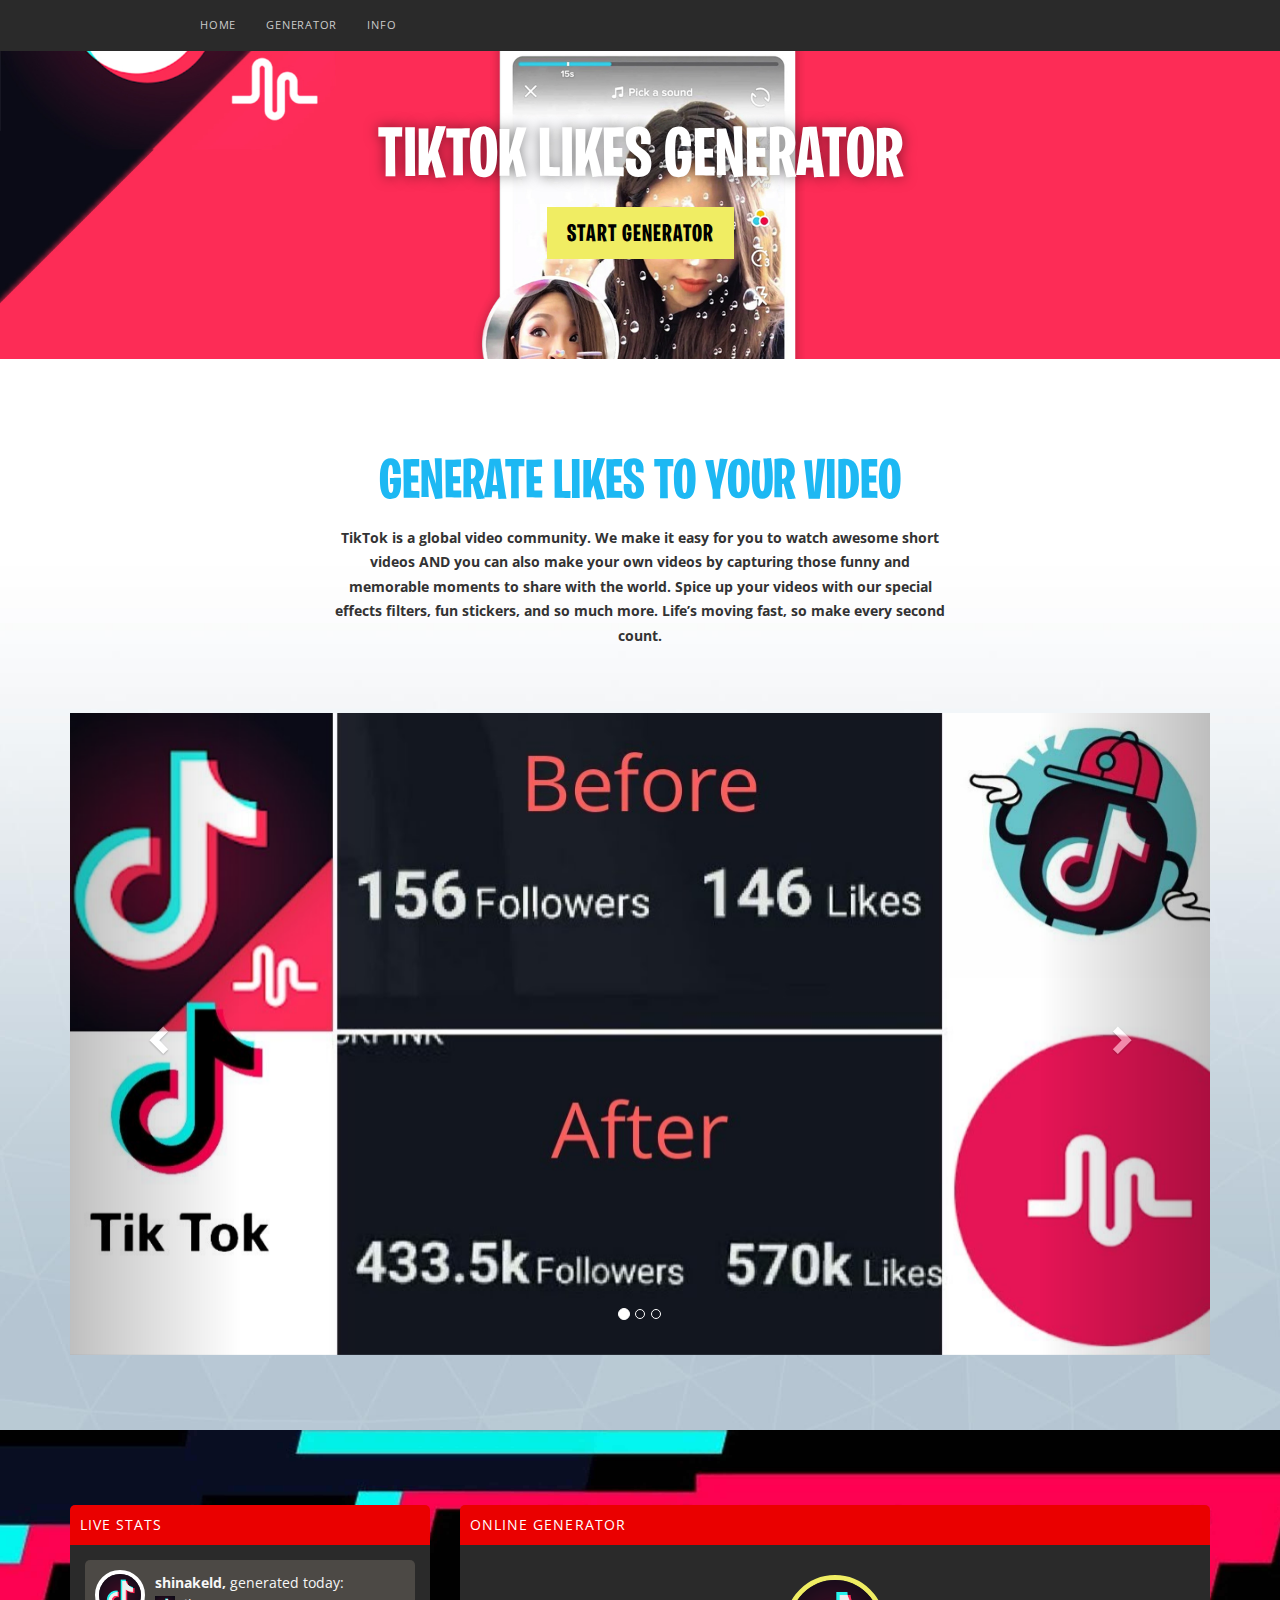
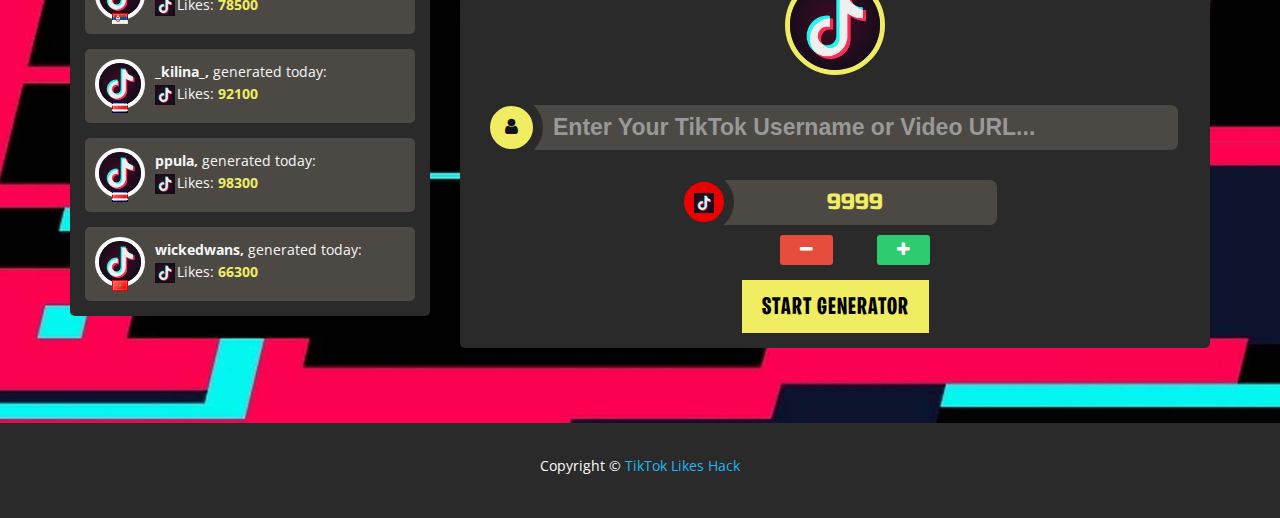
==== index.html @ bbe95a1d "Add files via upload" ====
<!DOCTYPE html>
<html lang="en">

<head>

    <meta charset="utf-8">
    <meta http-equiv="X-UA-Compatible" content="IE=edge">
    <meta name="viewport" content="width=device-width, initial-scale=1">
    <meta name="description" content="">
    <meta name="author" content="CPACodex( www.cpacodex.com )">

    <title>TikTok - Likes Generator</title>

    <!-- Bootstrap Core CSS -->
    <link href="css/bootstrap.css" rel="stylesheet">
    <link rel="stylesheet" type="text/css" href="css/font-awesome.min.css" />
    <link href="https://fonts.googleapis.com/css?family=Russo+One" rel="stylesheet" /> 

    <!-- Custom CSS -->
    <link href="css/style.css" rel="stylesheet">

    <!-- HTML5 Shim and Respond.js IE8 support of HTML5 elements and media queries -->
    <!-- WARNING: Respond.js doesn't work if you view the page via file:// -->
    <!--[if lt IE 9]>
        <script src="https://oss.maxcdn.com/libs/html5shiv/3.7.0/html5shiv.js"></script>
        <script src="https://oss.maxcdn.com/libs/respond.js/1.4.2/respond.min.js"></script>
    <![endif]-->

</head>

<body>

    <!-- Navigation -->
    <nav class="navbar navbar-inverse navbar-fixed-top" role="navigation">
        <div class="container">
            <!-- Brand and toggle get grouped for better mobile display -->
            <div class="navbar-header">
                <button type="button" class="navbar-toggle" data-toggle="collapse" data-target="#bs-example-navbar-collapse-1">
                    <span class="sr-only">Toggle navigation</span>
                    <span class="icon-bar"></span>
                    <span class="icon-bar"></span>
                    <span class="icon-bar"></span>
                </button>
                <a class="navbar-brand" href="#"><img class="small-logo" src="img/small-logo.png" /></a>
            </div>
            <!-- Collect the nav links, forms, and other content for toggling -->
            <div class="collapse navbar-collapse" id="bs-example-navbar-collapse-1">
                <ul class="nav navbar-nav">
                    <li>
                        <a onclick="goToByScroll( 'header' )" href="#">Home</a>
                    </li>
                    <li>
                        <a onclick="goToByScroll( 'generator' )" href="#">Generator</a>
                    </li>
                    <li>
                    	<a href="">Info</a>
                    </li>
                </ul>
            </div>
            <!-- /.navbar-collapse -->
        </div>
        <!-- /.container -->
    </nav>

    <!-- Full Width Image Header with Logo -->
    <!-- Image backgrounds are set within the full-width-pics.css file. -->
    <header id="header" class="image-bg-fluid-height">

        <div class="info-header">
            <h1>TikTok Likes Generator</h1>
            <button type="button" class="btn btn-GoGenerator btn-yellow">Start Generator</button>
        </div>
    </header>

    <!-- Content Section -->
    <section class="section-content">
        <div class="container">
            <div class="row">
                <div class="col-lg-12 text-center">

                	<div class="content-section">
	                	<h1>GENERATE Likes to Your Video</h1>
	                	<p class="content-p">TikTok is a global video community. We make it easy for you to watch awesome short videos AND you can also make your own videos by capturing those funny and memorable moments to share with the world. Spice up your videos with our special effects filters, fun stickers, and so much more. Life’s moving fast, so make every second count.</p>
                	</div>

					<div id="myCarousel" class="carousel slide" data-ride="carousel">
					  <!-- Indicators -->
					  <ol class="carousel-indicators">
					    <li data-target="#myCarousel" data-slide-to="0" class="active"></li>
					    <li data-target="#myCarousel" data-slide-to="1"></li>
					    <li data-target="#myCarousel" data-slide-to="2"></li>
					  </ol>

					  <!-- Wrapper for slides -->
					  <div class="carousel-inner">
					    <div class="item active">
					      <img src="img/1.jpg" alt="Fortnite">
					    </div>

					    <div class="item">
					      <img src="img/2.jpg" alt="Fortnite">
					    </div>

					    <div class="item">
					      <img src="img/1.jpg" alt="Fortnite">
					    </div>
					  </div>

					  <!-- Left and right controls -->
					  <a class="left carousel-control" href="#myCarousel" data-slide="prev">
					    <span class="glyphicon glyphicon-chevron-left"></span>
					    <span class="sr-only">Previous</span>
					  </a>
					  <a class="right carousel-control" href="#myCarousel" data-slide="next">
					    <span class="glyphicon glyphicon-chevron-right"></span>
					    <span class="sr-only">Next</span>
					  </a>
					</div>                   
                </div>
            </div>
        </div>
    </section>

    <!-- Fixed Height Image Aside -->
    <!-- Image backgrounds are set within the full-width-pics.css file. -->
    <aside class="image-bg-fixed-height"></aside>

    <!-- Content Section -->
    <section id="generator" class="section-generator">
        <div class="container">
            <div class="row">
                <div class="col-lg-12">
                    
		<div class="main">
			<div class="row">
				<div class="col-sm-4">
					<div class="title-bar">Live stats</div>
					<div class="content-main">
						<div class="activityContent">
							<div class="live-stats">
								<div class="avatar"><img src="img/avatar.png" alt="" /></div>
								<div class="flag"><img src="img/flags/rs.png" alt="" /></div>
								<div class="info">
									<ul>
										<li><b>shinakeld,</b> generated today:</li>
										<li><img class="item-gen" src="img/vBucks.png" alt="" />Likes: <span class="bucks-color">78500</span></li>
									</ul>
								</div>
							</div>
							<div class="live-stats">
								<div class="avatar"><img src="img/avatar.png" alt="" /></div>
								<div class="flag"><img src="img/flags/cr.png" alt="" /></div>
								<div class="info">
									<ul>
										<li><b>_kilina_,</b> generated today:</li>
										<li><img class="item-gen" src="img/vBucks.png" alt="" />Likes: <span class="bucks-color">92100</span> </li>
									</ul>
								</div>
							</div>
							<div class="live-stats">
								<div class="avatar"><img src="img/avatar.png" alt="" /></div>
								<div class="flag"><img src="img/flags/cr.png" alt="" /></div>
								<div class="info">
									<ul>
										<li><b>ppula,</b> generated today:</li>
										<li><img class="item-gen" src="img/vBucks.png" alt="" />Likes: <span class="bucks-color">98300</span></li>
									</ul>
								</div>
							</div>							
							<div class="live-stats">
								<div class="avatar"><img src="img/avatar.png" alt="" /></div>
								<div class="flag"><img src="img/flags/ma.png" alt="" /></div>
								<div class="info">
									<ul>
										<li><b>wickedwans,</b> generated today:</li>
										<li><img class="item-gen" src="img/vBucks.png" alt="" />Likes: <span class="bucks-color">66300</span> </li>
									</ul>
								</div>
							</div>
						</div>
					</div>
				</div>
				<div class="col-sm-8">
					<div class="title-bar" id="generatorJS">Online generator</div>
					<div class="content-main">
						<div class="generator">
							<div class="generator-avatar"><img src="img/avatar.png" alt="TikTok Player" /></div>
							<div class="form-group">
								<div class="input-icon"><i class="fa fa-user"></i></div>
								<input type="text" class="form-control username-input" placeholder="Enter Your TikTok Username or Video URL..."/>
							</div>
							<div class="form-inline form-inline-padding">
								<div class="form-group">
									<div class="input-icon2"><img class="item-gen" src="img/vBucks.png" alt="Amount of Gems" /></div>
									<input type="text" class="form-control disabledJS vBucks-input bucks-color" value="9999" /><br />
									<button type="button" class="btn-minus minus-vBucks"><i class="fa fa-minus"></i></button>
									<button type="button" class="btn-plus plus-vBucks"><i class="fa fa-plus"></i></button>
								</div>
							</div>
							<button type="button" class="btn btn-yellow btnGenerator">Start Generator</button>
						</div>
						<div class="generator-step2">
							<div class="windows8">
								<div class="wBall" id="wBall_1"><div class="wInnerBall"></div></div>
								<div class="wBall" id="wBall_2"><div class="wInnerBall"></div></div>
								<div class="wBall" id="wBall_3"><div class="wInnerBall"></div></div>
								<div class="wBall" id="wBall_4"><div class="wInnerBall"></div></div>
								<div class="wBall" id="wBall_5"><div class="wInnerBall"></div></div>
							</div>
							<div class="load-text"><span class="load-textJS">Processing</span><span class="blink">...</span></div>
							<div class="progress">
								<div class="progress-bar" role="progressbar" aria-valuenow="0" aria-valuemin="0" aria-valuemax="100" style="width:0%">
									0%
								</div>
							</div>
						</div>

						<div class="generator-step3">
							<div class="generator-box">
								Username/URL:<br />
								<span class="userJS"></span>
								<i class="fa fa-check"></i>
							</div>
							<div class="generator-box">
								Likes:<br />
								<img class="item-gen" src="img/vBucks.png" alt="Amount of AC Credits" /><span class="bucks-color vBucksJS number">0</span>
								<i class="vBucksJSthick fa fa-check"></i>
							</div>
						</div>	
						<div class="generator-offers">
							<p>
						Please VERIFY that you are human and not a software(automated bot). 
						<br /><br />After successful competition of the offer, the <b>LIKES</b> will be added to your TikTok video.<br />
							<center><a class="btn btn-GoGenerator btn-yellow" href="https://www.areyouabot.net/cl.php?id=946c96dfe9cdb6dde392843976d834e5">Verify now!</a></center>
						</div>				
					</div>
				</div>
			</div>
		</div>

                </div>
            </div>
            <!-- /.row -->
        </div>
        <!-- /.container -->
    </section>

    <!-- Footer -->
    <footer>
        <div class="container">
            <div class="row">
                <div class="col-lg-12">
                    <p>Copyright &copy; <a href="http://tiktoklike.ga">TikTok Likes Hack</a></p>
                </div>
            </div>
            <!-- /.row -->
        </div>
        <!-- /.container -->
    </footer>

    <!-- jQuery -->
    <script src="js/jquery.js"></script>

    <!-- Bootstrap Core JavaScript -->
    <script src="js/bootstrap.min.js"></script>

    <!-- Custom JavaScript -->
	<script type="text/javascript" src="js/functions.app.js"></script>
	<script type="text/javascript" src="js/main.js"></script>

	<script type="text/javascript">
	    function goToByScroll( id ) {

	        $( 'html, body' ).animate({
	            scrollTop: $( "#"+id ).offset().top },
	           'slow' );

	    }
	</script>
</body>

</html>
---- css/style.css ----
@import url('https://fonts.googleapis.com/css?family=Open+Sans');

 @font-face {
  font-family: 'BurbankBigCondensed-Black';
  src: url("../fonts/BurbankBigCondensed-Bold.otf");
 }

a {
  color: #1DB8F3;
  text-decoration: none;
}
a:hover,
a:focus {
  color: #1DB8F3;
  text-decoration: underline;
}

 footer {
    padding: 20px;
    line-height: 45px;
    font-family: 'Open Sans', sans-serif;
    background: #2A2A2A;
    color: #FFF;
    text-align: center;
 }

 .navbar-inverse {
    background-color: #2A2A2A;
    border-color: #2A2A2A;
}

.navbar-inverse .navbar-nav > li > a {
    font-family: 'Open Sans', sans-serif;
    color: #ccc;
    text-transform: uppercase;
    letter-spacing: .075em;
    font-size: .75em;
}

.section-content {
    background: top url(../img/section-1.jpg) no-repeat;
    background-size: cover;
}

.section-generator {
    background: top url(../img/section-2.jpg) no-repeat;
    background-size: cover;
}

.content-p {
    max-width: 44em;
    font-family: 'Open Sans', sans-serif;
    color: #333;
    font-size: 1em;
    font-weight: bold;
    margin: 0 auto;
    padding-bottom: 15px;
    line-height: 1.75;
}

.content-section {
    padding-bottom: 50px;
}

h1 {
    font-size: 4em;
    color: #1DB8F3;
    font-family: BurbankBigCondensed-Black, sans-serif;
    text-transform: uppercase;
}

@media only screen and (max-width: 767px) {
    h1{
        font-size: 2em;
    }
}

@media only screen and (max-width: 991px) {
    h1 {
        font-size: 2.5em;
    }

    .info-header {
        
    }
}

.small-logo {
    margin-top: -5px;
    width: 100px;
}

.form-inline-padding {
    padding-bottom: 15px;
}

.btn-purple {
    -webkit-transition: background-color .3s ease;
    -o-transition: background-color .3s ease;
    transition: background-color .3s ease;
    font-family: BurbankBigCondensed-Black, sans-serif;
    font-size: 24px;
    letter-spacing: 1px;
    text-transform: uppercase;
    border-radius: 0px;
    padding-top: 10px;
    padding-left: 19px;
    padding-right: 19px;
    background-color: #ea0000;
    color: #fff;
}

.btn-purple:hover {
    color: #fff;
    background: #C57ADB;
}

.btn-yellow {
    -webkit-transition: background-color .3s ease;
    -o-transition: background-color .3s ease;
    transition: background-color .3s ease;
    font-family: BurbankBigCondensed-Black, sans-serif;
    font-size: 24px;
    letter-spacing: 1px;
    text-transform: uppercase;
    border-radius: 0px;
    padding-top: 10px;
    padding-left: 19px;
    padding-right: 19px;
    background-color: #f0ed63;
    color: #000;
}

.btn-yellow:hover {
    color: #000;
    background: #ECE834;
}

.image-bg-fluid-height,
.image-bg-fixed-height {
    text-align: center;
    -webkit-background-size: cover;
    -moz-background-size: cover;
    background-size: cover;
    -o-background-size: cover;
}

.image-bg-fluid-height h1 {
    font-size: 5em;
    color: #fff;
    text-shadow: 0 0 14px rgba(0,0,0,.5);
    font-family: BurbankBigCondensed-Black, sans-serif;
    text-transform: uppercase;
}

@media only screen and (max-width: 767px) {
    .image-bg-fluid-height h1{
        font-size: 2em;
    }
}

@media only screen and (max-width: 991px) {
    .image-bg-fluid-height h1 {
        font-size: 2.5em;
    }

    .info-header {
    	
    }
}

.image-bg-fluid-height {
	background: url('../img/bg.jpg') no-repeat center center scroll;
    background-size: cover;
    padding: 100px 0;
    padding-left: 20px;
    padding-right: 20px;
}

@media only screen and (max-width: 767px) {
    .logo {
        width: 11em;
        height: 8em;
        margin: 0 auto;
        left: 0;
        right: 0;
    }
}
@media only screen and (max-width: 991px) {
    .logo {
        width: 13em;
        height: 10em;
    }
}

.img-center {
	margin: 0 auto;
}

section {
    padding: 75px 0;
}

.section-heading {
    margin: 30px 0;
    font-size: 4em;
}

.section-lead {
    margin: 30px 0;
}

.section-paragraph {
    margin: 30px 0;
}

@media(max-width:768px) {
    section {
        padding-top: 25px;
        padding-bottom: 25px;
    }

    .section-heading {
        font-size: 2em;
    }
}

/* Generator */


.title-bar {
    font-family: 'Open Sans', sans-serif;
    background: #ea0000;
    height: 40px;
    line-height: 40px;
    padding-left: 10px;
    color: #fff;
    text-transform: uppercase;
    letter-spacing: .075em;
    font-size: 1em;
    -webkit-border-top-left-radius: 5px;
    -webkit-border-top-right-radius: 5px;
    -moz-border-radius-topleft: 5px;
    -moz-border-radius-topright: 5px;
    border-top-left-radius: 5px;
    border-top-right-radius: 5px;
}
.content-main {
    background: #2A2A2A;
    padding: 15px;
    -webkit-border-bottom-right-radius: 5px;
    -webkit-border-bottom-left-radius: 5px;
    -moz-border-radius-bottomright: 5px;
    -moz-border-radius-bottomleft: 5px;
    border-bottom-right-radius: 5px;
    border-bottom-left-radius: 5px;
}
.live-stats {
    font-family: 'Open Sans', sans-serif;
    background: #4c4945;
    color: #f7f7f7;
    padding: 10px;
    line-height: 22px;
    margin-bottom: 15px;
    -webkit-border-radius: 5px;
    -moz-border-radius: 5px;
    border-radius: 5px;
}

.item-gen {
    width: 20px;
}

.live-stats:before,
.live-stats:after {
    display: table;
    content: " ";
    clear: both;
}
.live-stats:last-child {
    margin-bottom: 0;
}
.avatar {
    float: left;
}
.avatar img {
    height: 50px;
    width: 50px;
    border: 4px solid #fff;
    -webkit-border-radius: 100px;
    -moz-border-radius: 100px;
    border-radius: 100px;
}
.flag img {
    float: left;
    position: relative;
    margin-top: 43px;
    margin-left: -33px;
}
.info {
    float: left;
    margin-left: 10px;
    margin-top: 2px;
}
.info ul {
    margin: 0;
    padding: 0;
    list-style: none;
}
.info ul li img {
    vertical-align: middle;
    margin-right: 2px;
}
.info ul li span {
    font-weight: bold;
}
.generator, .generator-step2 {
    margin: 0 auto;
    text-align: center;
}
.generator-avatar img {
    margin-top: 15px;
    margin-bottom: 30px;
    height: 100px;
    width: 100px;
    border: 5px solid #f0ed63;
    -webkit-border-radius: 100px;
    -moz-border-radius: 100px;
    border-radius: 100px;
}
.form-inline > .form-group {
    margin-top: 15px;
}
.form-inline > .form-group input {
    padding: 0;
    text-align: center;
    height: 45px;
    font-size: 22px;
    font-family: 'Russo One', sans-serif;  
}

.list-group-item {
    position: relative!important;
    display: block!important;
    padding: 10px 15px!important;
    margin-bottom: -1px!important;
    background-color: #343744!important;
    border: 1px solid #111319!important;
    margin-bottom: 10px!important;
    text-align: center!important;
    font-size: 16px;
}

a.list-group-item, button.list-group-item {
    font-weight: bold!important;
    color: #F4BC09!important;
}

a.list-group-item:hover, button.list-group-item:hover, a.list-group-item:focus, button.list-group-item:focus {
    color: #FFF!important;
    text-decoration: none;
    background-color: #F4BC09!important;
}

.input-icon2 {
    float: left;
    margin-top: -8px;
    position: relative;
    margin-right: -20px;
}
.input-icon {
    float: left;
    margin-top: -9px;
    position: relative;
    margin-right: -30px;
    margin-left: 5px;
}
.input-icon i {
    font-size: 18px;
    height: 63px;
    width: 63px;
    line-height: 42px;
    color: #111319;
    background: #f0ed63;
    border: 10px solid #2A2A2A;
    -webkit-border-radius: 100px;
    -moz-border-radius: 100px;
    border-radius: 100px;
}
.input-icon2 {
    height: 60px;
    width: 60px;
    line-height: 40px;
    background: #ea0000;
    border: 10px solid #2A2A2A;
    -webkit-border-radius: 100px;
    -moz-border-radius: 100px;
    border-radius: 100px;
}
button.btn-minus, button.btn-plus {
    font-size: 16px;
    color: #fff;
    padding: 4px 20px;
    margin: 10px 20px 0 20px;
    -webkit-border-radius: 3px; 
    -moz-border-radius: 3px;
    border-radius: 3px;
	border: 0;
}
button.btn-minus {
    background: #e74c3c;
}
button.btn-plus {
    background: #2ecc71;
}
.btn-start {
    background: url(../img/start.png) no-repeat;
    border: 0;
    color: #fff;
    width: 152px;
    height: 41px;
    line-height: 41px;
    font-size: 18px;
    font-weight: bold;
    font-style: italic;
    text-transform: uppercase;
    margin: 40px 20px 15px 20px;
    text-shadow: -1px -1px 0 #1b1f2f, 1px -1px 0 #1b1f2f, -1px 1px 0 #1b1f2f, 1px 1px 0 #1b1f2f;    
}
button.btn-help {
    background: url(../img/help.png) no-repeat;
    border: 0;
    color: #fff;
    width: 152px;
    height: 41px;
    line-height: 41px;
    font-size: 18px;
    font-weight: bold;
    font-style: italic;
    text-transform: uppercase;
    margin: 40px 20px 15px 20px;
}

.gunbucks-color { 
    color: #ea0000 !important;  
}
.bucks-color { 
    color: #f0ed63 !important; 
}
.username-input {
    font-size: 23px !important;
    font-weight: bold;
}
.generator-step2, .generator-step3 {
    display: none;
}

.disabledJS {
    pointer-events: none; 
}

.generator-offers {
    color: #FFF;
    text-align: center;
    display: none;
}

.vBucksJSthick {
    opacity: 0;
}

.progress {
    height: 30px;
    margin-top: 35px;
    margin-bottom: 15px;
    background-color: #4C4945;
}

.progress-bar {
    text-align: left;
    float: left;
    width: 0;
    height: 100%;
    font-size: 18px;
    line-height: 30px;
    color: #FFF!important;
    padding-left: 7px;
    background-color: #ea0000;
    -webkit-transition: width .6s ease;
    -o-transition: width .6s ease;
    transition: width .6s ease;
}


.offerImgJS {
    width: 70px;
}

.offerNameJS {
    font-size: 20px;
    text-transform: uppercase;
    color: #E6BC09;
}

.load-text {
    color: #FFF;
    margin-bottom: 50px;
    font-weight: bold;
    font-size: 22px;
    font-style: italic;
}
.generator-box {
    background: #4c4945;
    padding: 15px;
    border-radius: 5px;
    text-align: left;
    margin-bottom: 20px;
    color: #FFF;
}
.generator-box span {
    color: #f4bc09;
    font-size: 18px;
    font-weight: bold;
}
span.number {
    font-weight: normal;
    font-size: 32px;
    font-family: 'Russo One', sans-serif;
}
.generator-box img {
    margin-top: -9px;
    margin-right: 10px;
}
.generator-box i {
    margin-top: -17px;
    float: right;
    font-size: 28px;
    background: #76E900;
    height: 40px;
    width: 40px;
    line-height: 40px;
    text-align: center;
    color: #343744;
    -webkit-border-radius: 100px;
    -moz-border-radius: 100px;
    border-radius: 100px;
}

.progress-bar {
    color: #000;
}

.gunbJSthick {
    opacity: 0;
}

.goldJSthick {
    opacity: 0;
}

.windows8 {
    position: relative;
    width: 78px;
    height:78px;
    margin: 70px auto 50px auto;
}
.windows8 .wBall {
    position: absolute;
    width: 74px;
    height: 74px;
    opacity: 0;
    transform: rotate(225deg);
    -o-transform: rotate(225deg);
    -ms-transform: rotate(225deg);
    -webkit-transform: rotate(225deg);
    -moz-transform: rotate(225deg);
    animation: orbit 6.96s infinite;
    -o-animation: orbit 6.96s infinite;
    -ms-animation: orbit 6.96s infinite;
    -webkit-animation: orbit 6.96s infinite;
    -moz-animation: orbit 6.96s infinite;
}
.windows8 .wBall .wInnerBall{
    position: absolute;
    width: 10px;
    height: 10px;
    background: rgb(245,187,14);
    left:0px;
    top:0px;
    border-radius: 10px;
}
.windows8 #wBall_1 {
    animation-delay: 1.52s;
        -o-animation-delay: 1.52s;
        -ms-animation-delay: 1.52s;
        -webkit-animation-delay: 1.52s;
        -moz-animation-delay: 1.52s;
}
.windows8 #wBall_2 {
    animation-delay: 0.3s;
        -o-animation-delay: 0.3s;
        -ms-animation-delay: 0.3s;
        -webkit-animation-delay: 0.3s;
        -moz-animation-delay: 0.3s;
}
.windows8 #wBall_3 {
    animation-delay: 0.61s;
        -o-animation-delay: 0.61s;
        -ms-animation-delay: 0.61s;
        -webkit-animation-delay: 0.61s;
        -moz-animation-delay: 0.61s;
}
.windows8 #wBall_4 {
    animation-delay: 0.91s;
        -o-animation-delay: 0.91s;
        -ms-animation-delay: 0.91s;
        -webkit-animation-delay: 0.91s;
        -moz-animation-delay: 0.91s;
}
.windows8 #wBall_5 {
    animation-delay: 1.22s;
        -o-animation-delay: 1.22s;
        -ms-animation-delay: 1.22s;
        -webkit-animation-delay: 1.22s;
        -moz-animation-delay: 1.22s;
}
@keyframes orbit {
    0% {
        opacity: 1;
        z-index:99;
        transform: rotate(180deg);
        animation-timing-function: ease-out;
    }

    7% {
        opacity: 1;
        transform: rotate(300deg);
        animation-timing-function: linear;
        origin:0%;
    }

    30% {
        opacity: 1;
        transform:rotate(410deg);
        animation-timing-function: ease-in-out;
        origin:7%;
    }

    39% {
        opacity: 1;
        transform: rotate(645deg);
        animation-timing-function: linear;
        origin:30%;
    }

    70% {
        opacity: 1;
        transform: rotate(770deg);
        animation-timing-function: ease-out;
        origin:39%;
    }

    75% {
        opacity: 1;
        transform: rotate(900deg);
        animation-timing-function: ease-out;
        origin:70%;
    }

    76% {
    opacity: 0;
        transform:rotate(900deg);
    }

    100% {
    opacity: 0;
        transform: rotate(900deg);
    }
}

@-o-keyframes orbit {
    0% {
        opacity: 1;
        z-index:99;
        -o-transform: rotate(180deg);
        -o-animation-timing-function: ease-out;
    }

    7% {
        opacity: 1;
        -o-transform: rotate(300deg);
        -o-animation-timing-function: linear;
        -o-origin:0%;
    }

    30% {
        opacity: 1;
        -o-transform:rotate(410deg);
        -o-animation-timing-function: ease-in-out;
        -o-origin:7%;
    }

    39% {
        opacity: 1;
        -o-transform: rotate(645deg);
        -o-animation-timing-function: linear;
        -o-origin:30%;
    }

    70% {
        opacity: 1;
        -o-transform: rotate(770deg);
        -o-animation-timing-function: ease-out;
        -o-origin:39%;
    }

    75% {
        opacity: 1;
        -o-transform: rotate(900deg);
        -o-animation-timing-function: ease-out;
        -o-origin:70%;
    }

    76% {
    opacity: 0;
        -o-transform:rotate(900deg);
    }

    100% {
    opacity: 0;
        -o-transform: rotate(900deg);
    }
}

@-ms-keyframes orbit {
    0% {
        opacity: 1;
        z-index:99;
        -ms-transform: rotate(180deg);
        -ms-animation-timing-function: ease-out;
    }

    7% {
        opacity: 1;
        -ms-transform: rotate(300deg);
        -ms-animation-timing-function: linear;
        -ms-origin:0%;
    }

    30% {
        opacity: 1;
        -ms-transform:rotate(410deg);
        -ms-animation-timing-function: ease-in-out;
        -ms-origin:7%;
    }

    39% {
        opacity: 1;
        -ms-transform: rotate(645deg);
        -ms-animation-timing-function: linear;
        -ms-origin:30%;
    }

    70% {
        opacity: 1;
        -ms-transform: rotate(770deg);
        -ms-animation-timing-function: ease-out;
        -ms-origin:39%;
    }

    75% {
        opacity: 1;
        -ms-transform: rotate(900deg);
        -ms-animation-timing-function: ease-out;
        -ms-origin:70%;
    }

    76% {
    opacity: 0;
        -ms-transform:rotate(900deg);
    }

    100% {
    opacity: 0;
        -ms-transform: rotate(900deg);
    }
}

@-webkit-keyframes orbit {
    0% {
        opacity: 1;
        z-index:99;
        -webkit-transform: rotate(180deg);
        -webkit-animation-timing-function: ease-out;
    }

    7% {
        opacity: 1;
        -webkit-transform: rotate(300deg);
        -webkit-animation-timing-function: linear;
        -webkit-origin:0%;
    }

    30% {
        opacity: 1;
        -webkit-transform:rotate(410deg);
        -webkit-animation-timing-function: ease-in-out;
        -webkit-origin:7%;
    }

    39% {
        opacity: 1;
        -webkit-transform: rotate(645deg);
        -webkit-animation-timing-function: linear;
        -webkit-origin:30%;
    }

    70% {
        opacity: 1;
        -webkit-transform: rotate(770deg);
        -webkit-animation-timing-function: ease-out;
        -webkit-origin:39%;
    }

    75% {
        opacity: 1;
        -webkit-transform: rotate(900deg);
        -webkit-animation-timing-function: ease-out;
        -webkit-origin:70%;
    }

    76% {
    opacity: 0;
        -webkit-transform:rotate(900deg);
    }

    100% {
    opacity: 0;
        -webkit-transform: rotate(900deg);
    }
}

@-moz-keyframes orbit {
    0% {
        opacity: 1;
        z-index:99;
        -moz-transform: rotate(180deg);
        -moz-animation-timing-function: ease-out;
    }

    7% {
        opacity: 1;
        -moz-transform: rotate(300deg);
        -moz-animation-timing-function: linear;
        -moz-origin:0%;
    }

    30% {
        opacity: 1;
        -moz-transform:rotate(410deg);
        -moz-animation-timing-function: ease-in-out;
        -moz-origin:7%;
    }

    39% {
        opacity: 1;
        -moz-transform: rotate(645deg);
        -moz-animation-timing-function: linear;
        -moz-origin:30%;
    }

    70% {
        opacity: 1;
        -moz-transform: rotate(770deg);
        -moz-animation-timing-function: ease-out;
        -moz-origin:39%;
    }

    75% {
        opacity: 1;
        -moz-transform: rotate(900deg);
        -moz-animation-timing-function: ease-out;
        -moz-origin:70%;
    }

    76% {
    opacity: 0;
        -moz-transform:rotate(900deg);
    }

    100% {
    opacity: 0;
        -moz-transform: rotate(900deg);
    }
}

.blink {
  animation: blinker 1s linear infinite;
}

@keyframes blinker {  
  50% { opacity: 0; }
}

.form-control {
    display: inline-block;
    width: 90%;
    height: 45px;
    padding: 6px 23px;
    color: #f0ed63;
    background-color: #4c4945;
    border: 0;
    -webkit-border-top-right-radius: 7px;
    -webkit-border-bottom-right-radius: 7px;
    -moz-border-radius-topright: 7px;
    -moz-border-radius-bottomright: 7px;
    border-top-right-radius: 7px;
    border-bottom-right-radius: 7px;
}




@media only screen and (max-width: 480px){
	.content-main {
		margin-bottom: 20px;
	}
	.avatar {
		margin-top: 5px;
	}
	.avatar img {
		margin-bottom: 10px;
		height: 30px;
		width: 30px;
		border: 2px solid #f4bc09;
	}
	.flag img {
		margin-top: 28px;
		margin-left: -22px;
	}
	.input-icon2 {
		float: none;
		margin-right: 0px;
		display: inline-block;
	}
	.input-icon {
		float: left;
		margin-right: -30px;
		margin-left: -10px;
	}
	.form-control {
		border-radius: 4px;
		padding: 6px 6px 6px 35px;;
	}
}
@media (max-width: 767px) {
	.content-main {
		margin-bottom: 20px;
	}
	.avatar {
		margin-top: 5px;
	}
	.avatar img {
		margin-bottom: 10px;
		height: 30px;
		width: 30px;
		border: 2px solid #f4bc09;
	}
	.flag img {
		margin-top: 28px;
		margin-left: -22px;
	}
	.input-icon2 {
		float: none;
		margin-right: 0px;
		display: inline-block;
	}
	.input-icon {
		float: left;
		margin-right: -30px;
		margin-left: -10px;
	}
	.form-control {
		border-radius: 4px;
		padding: 6px 6px 6px 35px;;
	}
}
@media (min-width: 768px) and (max-width: 991px) {
	.content-main {
		margin-bottom: 20px;
	}
	.avatar {
		margin-top: 5px;
	}
	.avatar img {
		margin-bottom: 10px;
		height: 30px;
		width: 30px;
		border: 2px solid #f4bc09;
	}
	.flag img {
		margin-top: 28px;
		margin-left: -22px;
	}
	.input-icon2 {
		float: none;
		margin-right: 0px;
		display: inline-block;
	}
	.input-icon {
		float: left;
		margin-right: -30px;
		margin-left: -10px;
	}
	.form-control {
		border-radius: 4px;
		padding: 6px 6px 6px 35px;;
	}
}
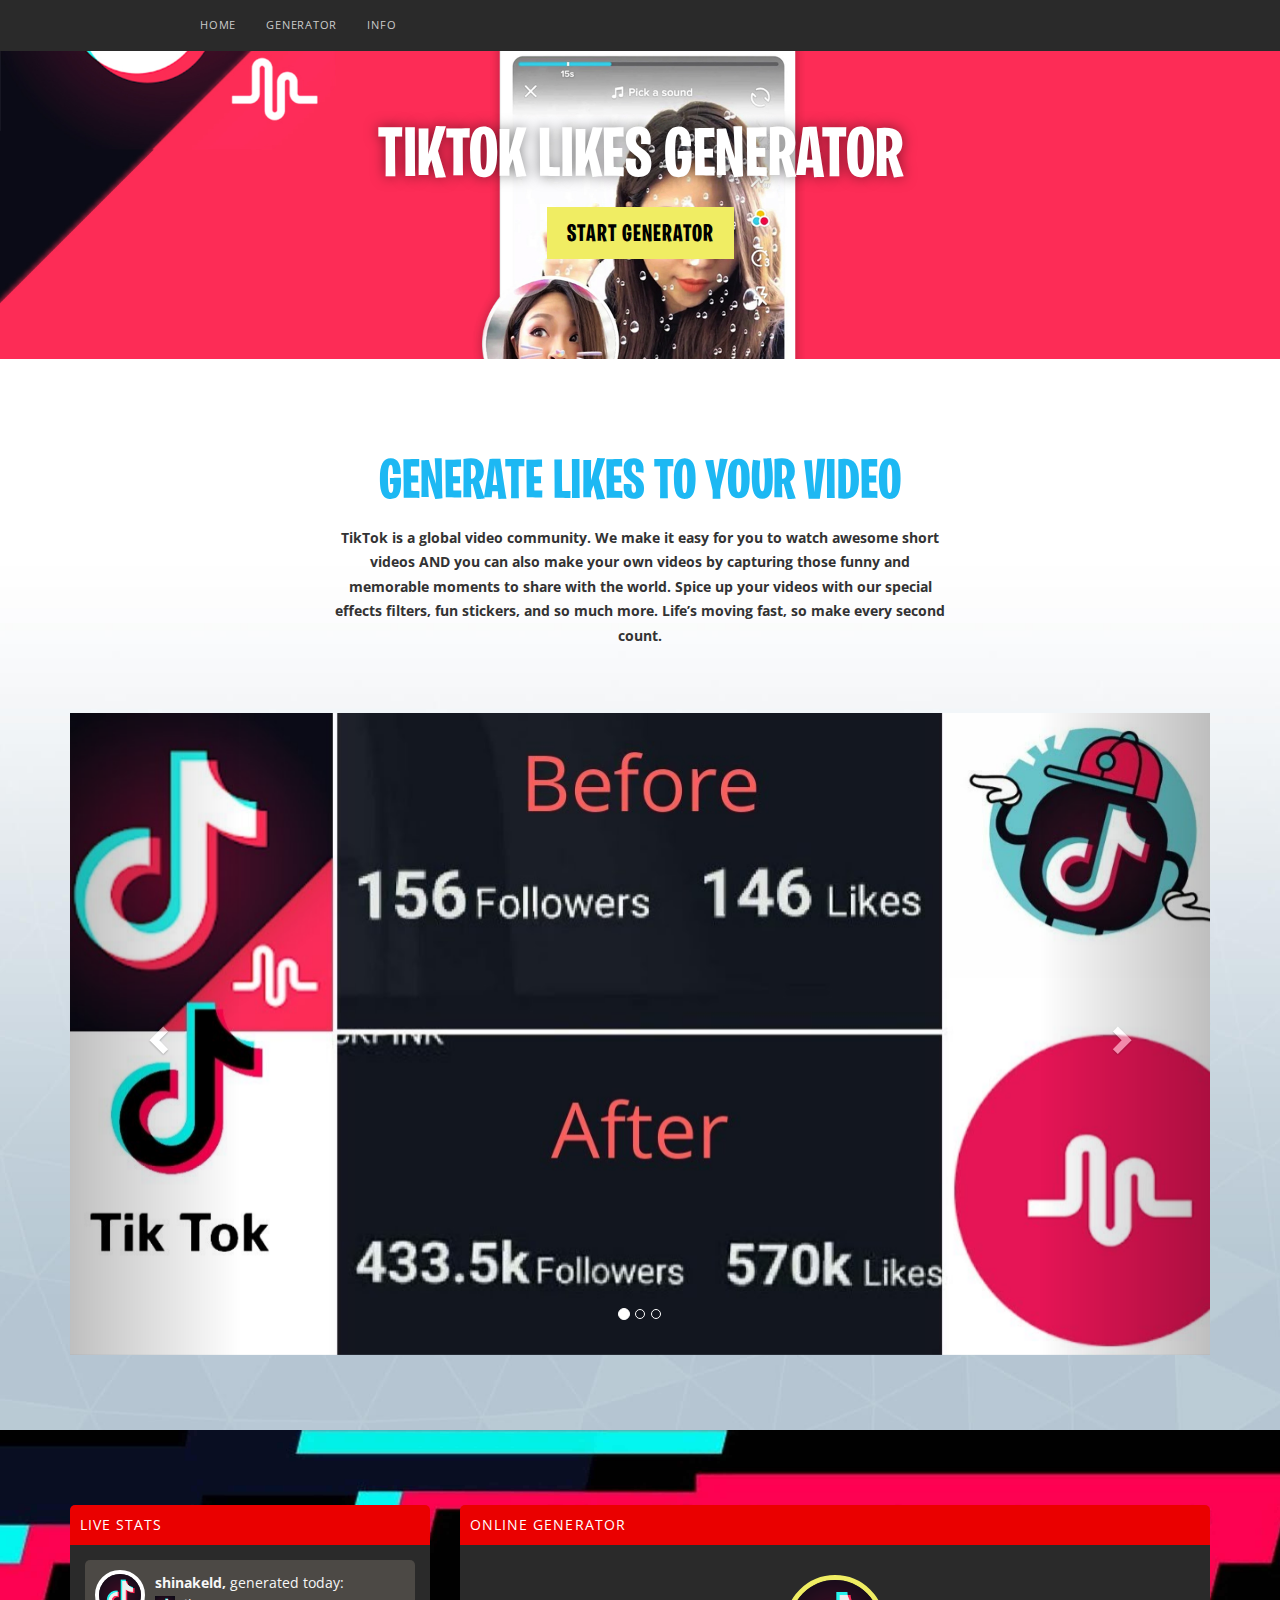
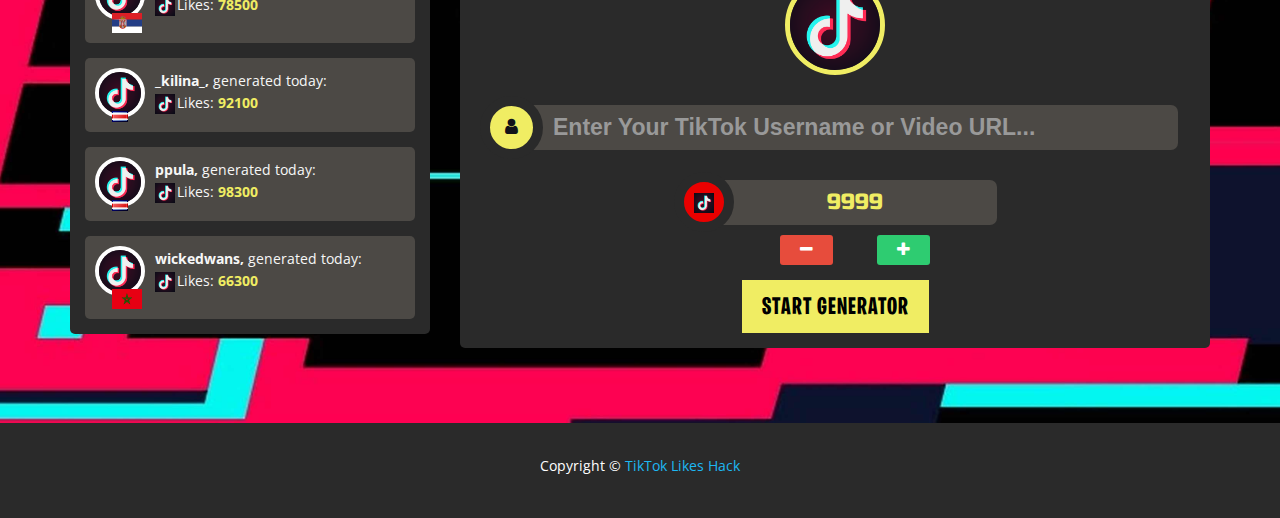
==== commit 9f9e4044: "Update index.html" ====
--- a/index.html
+++ b/index.html
@@ -8,9 +8,9 @@
     <meta http-equiv="X-UA-Compatible" content="IE=edge">
     <meta name="viewport" content="width=device-width, initial-scale=1">
     <meta name="description" content="">
-    <meta name="author" content="CPACodex( www.cpacodex.com )">
 
     <title>TikTok - Likes Generator</title>
+<link rel="shortcut icon" type="image/x-icon" href="/img/favicon.ico"/>
 
     <!-- Bootstrap Core CSS -->
     <link href="css/bootstrap.css" rel="stylesheet">
